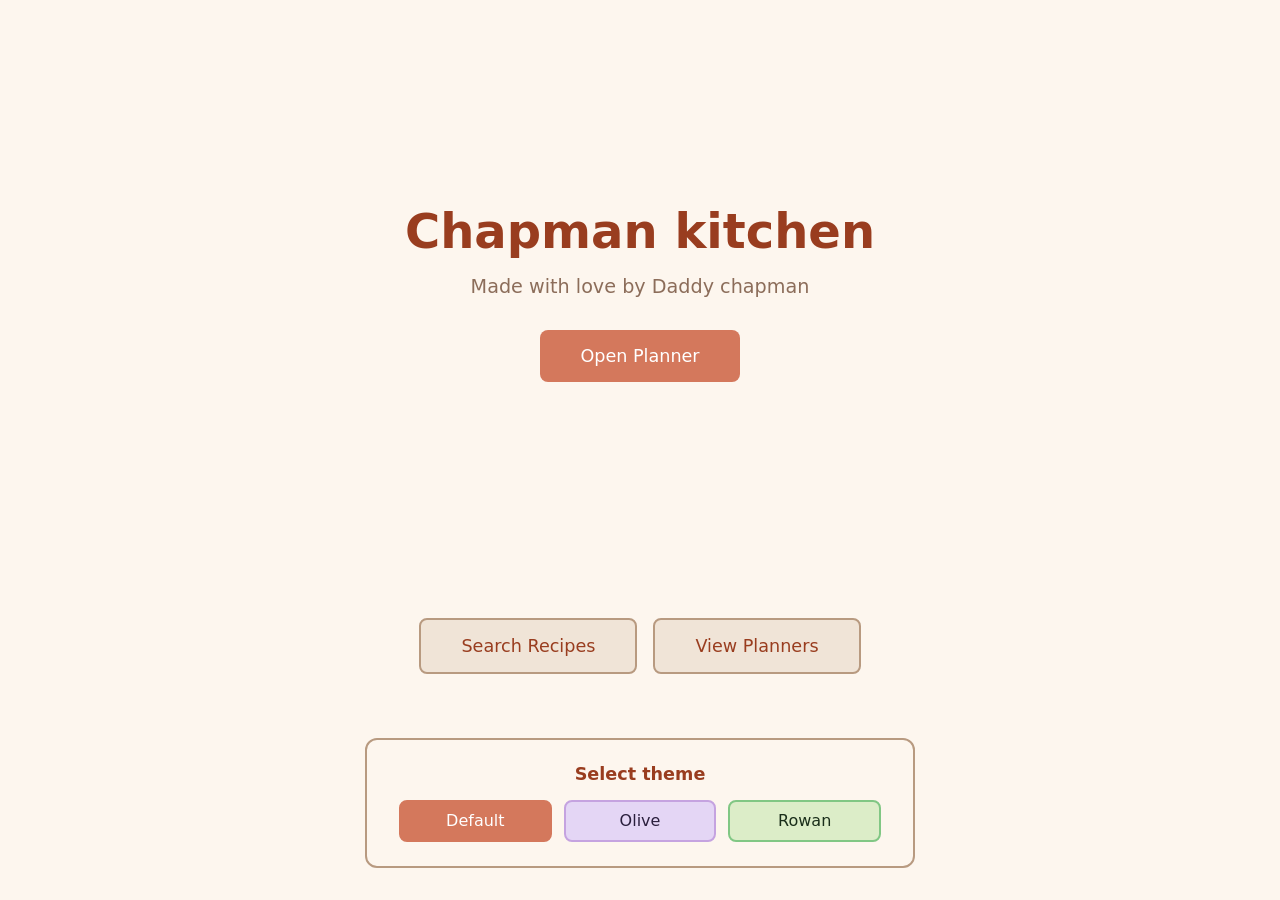
==== index.html @ 3adb3957 "week 1 complete" ====
<!DOCTYPE html>
<html lang="en">
<head>
  <meta charset="UTF-8">
  <meta name="viewport" content="width=device-width, initial-scale=1.0">
  <title>Home</title>
  <meta name="description" content="A family meal planner for always-on displays">
  <meta name="theme-color" content="#d4785c">
  <link rel="icon" href="assets/icons/favicon.svg" type="image/svg+xml">
  <link rel="apple-touch-icon" href="assets/icons/favicon.svg">
  <link rel="manifest" href="manifest.json">
  <link rel="stylesheet" href="assets/css/main.css">
  <script src="assets/js/theme.js"></script>
</head>
<body>
  <div class="page-center">
    <div>
      <h1>Chapman kitchen</h1>
      <p>Made with love by Daddy chapman</p>
      <a class="btn" href="views/planner.html">Open Planner</a>
    </div>
  </div>
  <div class="btn-group">
    <a class="btn btn-secondary" href="views/search.html">Search Recipes</a>
    <a class="btn btn-secondary" href="views/view-planners.html">View Planners</a>
  </div>
  <div class="theme-section">
    <h2>Select theme</h2>
    <div class="theme-selector">
      <button class="theme-btn theme-btn--active" data-theme="default" onclick="setTheme('default')">Default</button>
      <button class="theme-btn" data-theme="olive" onclick="setTheme('olive')">Olive</button>
      <button class="theme-btn" data-theme="rowan" onclick="setTheme('rowan')">Rowan</button>
    </div>
  </div>
</body>
</html>
---- assets/css/main.css ----
/* Variables - Default theme */
:root {
  --text-color: #2e1e14;
  --text-muted: #8c6d5a;
  --accent-color: #993d1f;
  --accent-bold: #d4785c;
  --accent-hover: #b8604a;
  --bg-primary: #fdf6ee;
  --bg-cell: #fff8f2;
  --bg-surface: #f0e4d7;
  --bg-hover: #f5ece3;
  --border-color: #b89a80;
  --card-fact-bg: #e3f2fd;
  --card-fact-border: #2196f3;
  --card-skill-bg: #e8f5e9;
  --card-skill-border: #4caf50;
  --card-tip-bg: #fff3e0;
  --card-tip-border: #ff9800;
  --map-ocean: #b8dff0;
  --map-land: #8bc34a;
  --map-highlight: #e94560;
  --map-highlight-stroke: #c0392b;
  --sayit-bg: #00897b;
  --sayit-hover: #00695c;
}

/* Olive theme - icy blues and purples */
[data-theme="olive"] {
  --text-color: #2a1f3d;
  --text-muted: #6b5b8a;
  --accent-color: #6a3d99;
  --accent-bold: #9b59b6;
  --accent-hover: #7d3c98;
  --bg-primary: #f0e6ff;
  --bg-cell: #f8f2ff;
  --bg-surface: #e4d6f5;
  --bg-hover: #ece0fa;
  --border-color: #c5a3e0;
  --card-fact-bg: #e8f4fd;
  --card-fact-border: #5dade2;
  --card-skill-bg: #f0e6ff;
  --card-skill-border: #9b59b6;
  --card-tip-bg: #fef0f5;
  --card-tip-border: #e091b5;
  --map-ocean: #d6eef8;
  --map-land: #a8d8ea;
  --map-highlight: #9b59b6;
  --map-highlight-stroke: #6a3d99;
  --sayit-bg: #5dade2;
  --sayit-hover: #3498db;
}

/* Rowan theme - earthy greens and browns */
[data-theme="rowan"] {
  --text-color: #1a2e1a;
  --text-muted: #4a6b4a;
  --accent-color: #2e7d32;
  --accent-bold: #43a047;
  --accent-hover: #2e7d32;
  --bg-primary: #f1f8e9;
  --bg-cell: #f9fbe7;
  --bg-surface: #dcedc8;
  --bg-hover: #e8f5e9;
  --border-color: #81c784;
  --card-fact-bg: #e8f5e9;
  --card-fact-border: #388e3c;
  --card-skill-bg: #fff8e1;
  --card-skill-border: #f9a825;
  --card-tip-bg: #efebe9;
  --card-tip-border: #795548;
  --map-ocean: #c8e6c9;
  --map-land: #66bb6a;
  --map-highlight: #ff8f00;
  --map-highlight-stroke: #e65100;
  --sayit-bg: #558b2f;
  --sayit-hover: #33691e;
}

/* Pink theme - soft pinks and warm roses */
[data-theme="pink"] {
  --text-color: #3d1f2e;
  --text-muted: #8a5070;
  --accent-color: #c2185b;
  --accent-bold: #e91e63;
  --accent-hover: #ad1457;
  --bg-primary: #fce4ec;
  --bg-cell: #fff0f3;
  --bg-surface: #f8bbd0;
  --bg-hover: #fce4ec;
  --border-color: #e091b5;
  --card-fact-bg: #fce4ec;
  --card-fact-border: #e91e63;
  --card-skill-bg: #f3e5f5;
  --card-skill-border: #ab47bc;
  --card-tip-bg: #fff3e0;
  --card-tip-border: #ff8a65;
  --map-ocean: #f8d0e0;
  --map-land: #f48fb1;
  --map-highlight: #c2185b;
  --map-highlight-stroke: #880e4f;
  --sayit-bg: #ab47bc;
  --sayit-hover: #8e24aa;
}

/* Dark theme - dark backgrounds with muted accents */
[data-theme="dark"] {
  --text-color: #e0e0e0;
  --text-muted: #9e9e9e;
  --accent-color: #80cbc4;
  --accent-bold: #4db6ac;
  --accent-hover: #26a69a;
  --bg-primary: #1e1e1e;
  --bg-cell: #2a2a2a;
  --bg-surface: #333333;
  --bg-hover: #3a3a3a;
  --border-color: #555555;
  --card-fact-bg: #1a3a4a;
  --card-fact-border: #4fc3f7;
  --card-skill-bg: #1a3a2a;
  --card-skill-border: #66bb6a;
  --card-tip-bg: #3a2a1a;
  --card-tip-border: #ffb74d;
  --map-ocean: #263238;
  --map-land: #4caf50;
  --map-highlight: #ff7043;
  --map-highlight-stroke: #e64a19;
  --sayit-bg: #00897b;
  --sayit-hover: #00695c;
}

/* Reset */
* { margin: 0; padding: 0; box-sizing: border-box; }

body {
  font-family: 'Segoe UI', system-ui, sans-serif;
  background: var(--bg-primary);
  color: var(--text-color);
  min-height: 100vh;
  display: flex;
  flex-direction: column;
}

/* Index page */
.page-center {
  display: flex;
  align-items: center;
  justify-content: center;
  flex: 1;
  text-align: center;
}

.page-center h1 {
  font-size: 3rem;
  color: var(--accent-color);
  margin-bottom: 1rem;
}

.page-center p {
  font-size: 1.2rem;
  color: var(--text-muted);
  margin-bottom: 2rem;
}

a.btn {
  display: inline-block;
  padding: 1rem 2.5rem;
  background: var(--accent-bold);
  color: #fff;
  text-decoration: none;
  border-radius: 8px;
  font-size: 1.1rem;
  transition: background 0.2s;
}

a.btn:hover {
  background: var(--accent-hover);
}

/* Header & Footer */
header {
  background: var(--bg-surface);
  padding: 1rem 2rem;
  border-bottom: 2px solid var(--accent-bold);
}

header nav a {
  color: var(--accent-color);
  text-decoration: none;
  margin-right: 1.5rem;
  font-size: 1rem;
}

header nav a:hover {
  text-decoration: underline;
}

main {
  flex: 1;
  padding: 2rem;
}

footer {
  background: var(--bg-surface);
  padding: 1rem 2rem;
  text-align: center;
  color: var(--text-muted);
  font-size: 0.85rem;
  border-top: 2px solid var(--accent-bold);
}

/* 404 page */
.error-page {
  text-align: center;
}

.error-page h1 {
  font-size: 5rem;
  color: var(--accent-bold);
}

.error-page p {
  font-size: 1.3rem;
  color: var(--text-muted);
  margin: 1rem 0 2rem;
}

.error-page a {
  color: var(--accent-color);
  text-decoration: none;
  font-size: 1.1rem;
}

.error-page a:hover {
  text-decoration: underline;
}

/* Planner - CSS Grid */
body.planner {
  overflow: hidden;
  background: var(--bg-primary);
}

.planner-grid {
  display: grid;
  grid-template-columns: auto repeat(5, 1fr);
  grid-template-rows: auto repeat(7, 1fr);
  width: 100vw;
  height: 100dvh;
}

.planner-grid .cell {
  border: 2px solid var(--border-color);
  display: flex;
  align-items: center;
  justify-content: center;
  text-align: center;
  overflow: hidden;
  padding: 0.3rem;
}

.planner-grid .header {
  background: var(--bg-surface);
  color: var(--accent-color);
  font-size: clamp(0.6rem, 2vw, 1.4rem);
  font-weight: 600;
}

.planner-grid .home {
  position: relative;
}

.planner-grid .home .home-link {
  position: absolute;
  inset: 0;
  text-decoration: none;
  display: flex;
  align-items: center;
  justify-content: center;
  color: var(--accent-color);
  font-weight: 600;
  font-size: clamp(0.5rem, 1.5vw, 1.2rem);
}

.planner-grid .day-label {
  background: var(--bg-surface);
  color: var(--accent-color);
  font-weight: 600;
  font-size: clamp(0.6rem, 2.2vw, 1.4rem);
  padding: 0.3rem 0.5rem;
}

.planner-grid .meal {
  background: var(--bg-cell);
  color: var(--text-color);
  font-size: clamp(0.7rem, 2vw, 1.6rem);
  font-weight: normal;
  cursor: pointer;
}

.planner-grid .meal:hover {
  background: var(--bg-hover);
}

/* Nursery overlay */
.planner-grid .nursery {
  padding: 0;
  overflow: hidden;
}

.planner-grid .nursery img {
  width: 100%;
  height: 100%;
  object-fit: cover;
}

/* Meal overlay */
.overlay {
  display: none;
  position: fixed;
  inset: 0;
  background: rgba(0, 0, 0, 0.5);
  z-index: 100;
  align-items: center;
  justify-content: center;
}

.overlay.active {
  display: flex;
}

.overlay-content {
  background: var(--bg-primary);
  border: 2px solid var(--border-color);
  border-radius: 12px;
  padding: 3rem;
  max-width: 90vw;
  max-height: 80vh;
  overflow-y: auto;
  min-width: 400px;
}

.overlay-content h2 {
  color: var(--accent-color);
  margin-bottom: 1.5rem;
  font-size: clamp(1.4rem, 4vw, 2.2rem);
}

.overlay-content h3 {
  color: var(--accent-color);
  margin-bottom: 1rem;
  font-size: clamp(0.6rem, 2vw, 1.4rem);
}

.overlay-content ul {
  list-style: none;
  padding: 0;
}

.overlay-content li {
  margin-bottom: 1rem;
}

.overlay-content a {
  color: var(--accent-bold);
  text-decoration: none;
  font-size: clamp(1.1rem, 3vw, 1.8rem);
}

.overlay-content a:hover {
  text-decoration: underline;
}

.overlay-content .no-recipes {
  color: var(--text-muted);
  font-style: italic;
}

.overlay-close {
  display: block;
  margin-top: 1.5rem;
  padding: 0.5rem 1.5rem;
  background: var(--bg-surface);
  border: 1px solid var(--border-color);
  border-radius: 6px;
  color: var(--text-color);
  font-size: 1rem;
  cursor: pointer;
  text-align: center;
}

.overlay-close:hover {
  background: var(--bg-hover);
}

/* Recipe page */
.recipe-page {
  max-width: 1080px;
  width: 100%;
  margin: 0 auto;
  padding: 2rem 3rem;
  flex: 1;
}

.recipe-page h1 {
  color: var(--accent-color);
  font-size: clamp(1.5rem, 4vw, 2.5rem);
}

.recipe-description {
  color: var(--text-muted);
  font-size: clamp(1.1rem, 2.5vw, 1.4rem);
  margin-bottom: 1.5rem;
  line-height: 1.4;
}

.recipe-meta {
  display: flex;
  flex-wrap: wrap;
  gap: 1rem;
  margin-bottom: 2rem;
  font-size: 1.05rem;
  color: var(--text-muted);
}

.recipe-meta span:not(:empty) {
  background: var(--bg-surface);
  padding: 0.3rem 0.8rem;
  border-radius: 4px;
}

.recipe-section {
  margin-bottom: 2rem;
}

.recipe-section h2 {
  color: var(--accent-color);
  font-size: clamp(1.1rem, 3vw, 1.5rem);
  margin-bottom: 0.75rem;
  border-bottom: 1px solid var(--border-color);
  padding-bottom: 0.3rem;
}

.recipe-section ul,
.recipe-section ol {
  padding-left: 1.5rem;
  line-height: 1.5;
  font-size: 1.1rem;
}

.recipe-section li {
  margin-bottom: 0.3rem;
}

#recipe-notes p {
  margin-bottom: 0.75rem;
  line-height: 1.6;
}

#recipe-error {
  text-align: center;
  padding: 3rem;
}

#recipe-error p {
  font-size: 1.3rem;
  color: var(--text-muted);
  margin-bottom: 1rem;
}

#recipe-error a {
  color: var(--accent-bold);
  text-decoration: none;
}

#recipe-error a:hover {
  text-decoration: underline;
}

/* Serving section */
.serving-grid {
  display: grid;
  grid-template-columns: repeat(auto-fit, minmax(200px, 1fr));
  gap: 1.5rem;
}

.serving-item {
  background: var(--bg-surface);
  border-radius: 8px;
  padding: 1rem 1.5rem;
}

.serving-item h3 {
  color: var(--accent-color);
  font-size: 1rem;
  margin-bottom: 0.5rem;
}

.serving-item ul {
  list-style: none;
  padding: 0;
}

.serving-item li {
  padding: 0.3rem 0;
  color: var(--text-color);
}

/* Notes section */
.notes-grid {
  display: flex;
  flex-direction: column;
  gap: 1.5rem;
}

.notes-item {
  background: var(--bg-surface);
  border-radius: 8px;
  padding: 1rem 1.5rem;
}

.notes-item h3 {
  color: var(--accent-color);
  font-size: 1rem;
  margin-bottom: 0.5rem;
}

.notes-item p {
  color: var(--text-color);
  line-height: 1.4;
  font-size: 1.1rem;
}

/* History section */
.recipe-history {
  margin-top: 2rem;
  border-top: 1px solid var(--border-color);
  padding-top: 1rem;
}

.recipe-history summary {
  cursor: pointer;
  color: var(--accent-color);
  font-size: 1.1rem;
  font-weight: 600;
  padding: 0.5rem 0;
}

.recipe-history ul {
  list-style: none;
  padding: 1rem 0 0 0;
}

.recipe-history li {
  padding: 0.4rem 0;
  color: var(--text-color);
  font-size: 1rem;
  border-bottom: 1px solid var(--bg-surface);
}

/* Search page */
.search-page {
  max-width: 900px;
  width: 100%;
  margin: 0 auto;
  padding: 3rem 2rem;
  flex: 1;
}

.search-page h1 {
  color: var(--accent-color);
  font-size: clamp(1.5rem, 4vw, 2.2rem);
  margin-bottom: 2rem;
}

.search-input-wrapper {
  width: 100%;
}

.search-input-wrapper input {
  width: 100%;
  padding: 1.2rem 1.5rem;
  font-size: 1.4rem;
  border: 2px solid var(--border-color);
  border-radius: 8px;
  background: var(--bg-cell);
  color: var(--text-color);
  font-family: inherit;
}

.search-input-wrapper input:focus {
  outline: none;
  border-color: var(--accent-bold);
}

/* Learn button */
.recipe-header-row {
  display: flex;
  align-items: center;
  justify-content: space-between;
  gap: 1rem;
  margin-bottom: 0.5rem;
}

.recipe-header-row h1 {
  color: var(--accent-color);
  font-size: clamp(1.5rem, 4vw, 2.5rem);
}

.learn-button {
  padding: 0.6rem 1.5rem;
  background: var(--accent-bold);
  color: #fff;
  border: none;
  border-radius: 8px;
  font-size: 1rem;
  cursor: pointer;
  font-family: inherit;
  white-space: nowrap;
}

.learn-button:hover {
  background: var(--accent-hover);
}

/* Learn overlay */
.learn-content {
  background: var(--bg-primary);
  width: 100%;
  height: 100%;
  overflow-y: auto;
  padding: 2rem;
  position: relative;
}

.learn-close {
  position: fixed;
  top: 1rem;
  right: 1.5rem;
  background: var(--bg-surface);
  border: 2px solid var(--border-color);
  border-radius: 50%;
  width: 3rem;
  height: 3rem;
  font-size: 1.5rem;
  cursor: pointer;
  z-index: 110;
  display: flex;
  align-items: center;
  justify-content: center;
}

.learn-close:hover {
  background: var(--bg-hover);
}

.learn-map {
  width: 100%;
  max-width: 700px;
  margin: 0 auto 2rem;
  border-radius: 12px;
  overflow: hidden;
  border: 2px solid var(--border-color);
  background: var(--map-ocean);
}

.learn-map svg {
  width: 100%;
  height: auto;
  display: block;
  fill: var(--map-land);
  stroke: #fff;
  stroke-width: 0.5;
}

.learn-map svg .highlighted {
  fill: var(--map-highlight);
  stroke: var(--map-highlight-stroke);
  stroke-width: 1.5;
}

.learn-cards {
  max-width: 800px;
  margin: 0 auto;
  display: flex;
  flex-direction: column;
  gap: 1.5rem;
}

.learn-card {
  border-radius: 12px;
  padding: 1.5rem 2rem;
  cursor: pointer;
  transition: transform 0.1s;
  border: 2px solid var(--border-color);
}

.learn-card:active {
  transform: scale(0.98);
}

/* Colour-coded cards */
.learn-card--fact {
  background: var(--card-fact-bg);
  border-left: 5px solid var(--card-fact-border);
}

.learn-card--skill {
  background: var(--card-skill-bg);
  border-left: 5px solid var(--card-skill-border);
}

.learn-card--tip {
  background: var(--card-tip-bg);
  border-left: 5px solid var(--card-tip-border);
}

.learn-card h3 {
  color: var(--accent-color);
  font-size: 1.1rem;
  margin-bottom: 0.5rem;
  display: flex;
  align-items: center;
  gap: 0.5rem;
}

.learn-card h3::after {
  content: '🔊';
  font-size: 0.9rem;
}

.learn-card p,
.learn-card li {
  font-size: 1.2rem;
  line-height: 1.5;
  color: var(--text-color);
}

.learn-card ul {
  list-style: none;
  padding: 0;
}

.learn-card li {
  padding: 0.3rem 0;
}

/* Learn overlay title */
.learn-title {
  text-align: center;
  color: var(--accent-color);
  font-size: clamp(1.5rem, 4vw, 2.5rem);
  margin-top: 1rem;
  margin-bottom: 0.3rem;
}

.learn-origin-row {
  display: flex;
  align-items: center;
  justify-content: center;
  gap: 0.8rem;
  margin-bottom: 1rem;
}

.learn-flag {
  font-size: 2.5rem;
  line-height: 1;
}

.learn-origin {
  color: var(--text-muted);
  font-size: clamp(1rem, 2.5vw, 1.3rem);
}

.learn-sayit {
  text-align: center;
  margin-bottom: 1.5rem;
}

.sayit-button {
  padding: 0.7rem 1.8rem;
  background: var(--sayit-bg);
  color: #fff;
  border: none;
  border-radius: 10px;
  font-size: 1.1rem;
  cursor: pointer;
  font-family: inherit;
}

.sayit-button:hover {
  background: var(--sayit-hover);
}

/* Secondary button */
a.btn-secondary {
  background: var(--bg-surface);
  color: var(--accent-color);
  border: 2px solid var(--border-color);
}

a.btn-secondary:hover {
  background: var(--bg-hover);
}

.btn-group {
  padding: 2rem;
  margin-bottom: 2rem;
  display: flex;
  gap: 1rem;
  justify-content: center;
  align-items: flex-end;
  flex-wrap: wrap;
}

/* Previous planners page */
.previous-page {
  max-width: 900px;
  width: 100%;
  margin: 0 auto;
  padding: 2rem;
  flex: 1;
}

.previous-page h1 {
  color: var(--accent-color);
  font-size: clamp(1.5rem, 4vw, 2.2rem);
  margin-bottom: 2rem;
}

.planner-group {
  margin-bottom: 2rem;
}

.planner-group h2 {
  color: var(--accent-color);
  font-size: 1.3rem;
  margin-bottom: 0.75rem;
  border-bottom: 1px solid var(--border-color);
  padding-bottom: 0.3rem;
}

.planner-group ul {
  list-style: none;
  padding: 0;
}

.planner-group li {
  margin-bottom: 0.5rem;
}

.planner-group a {
  color: var(--accent-bold);
  text-decoration: none;
  font-size: 1.1rem;
}

.planner-group a:hover {
  text-decoration: underline;
}

/* Theme selector */
.theme-section {
  padding: 1.5rem 2rem;
  margin: 0 auto 2rem;
  border: 2px solid var(--border-color);
  border-radius: 12px;
  text-align: center;
  width: 90%;
  max-width: 550px;
}

.theme-section h2 {
  color: var(--accent-color);
  font-size: 1.1rem;
  margin-bottom: 1rem;
}

.theme-selector {
  display: flex;
  gap: 0.75rem;
  justify-content: center;
  flex-wrap: wrap;
}

.theme-btn {
  padding: 0.6rem 2.5rem;
  background: var(--bg-surface);
  color: var(--text-color);
  border: 2px solid var(--border-color);
  border-radius: 8px;
  font-size: 1rem;
  cursor: pointer;
  font-family: inherit;
  flex: 1;
}

.theme-btn:hover {
  background: var(--bg-hover);
}

.theme-btn--active {
  background: var(--accent-bold);
  color: #fff;
  border-color: var(--accent-bold);
}

.theme-btn--active:hover {
  background: var(--accent-hover);
}

/* Nutrition section */
.nutrition-table {
  width: 100%;
  max-width: 350px;
  border-collapse: collapse;
  border: 2px solid var(--border-color);
  font-size: 1rem;
}

.nutrition-table thead th {
  background: var(--bg-surface);
  color: var(--accent-color);
  padding: 0.6rem 0.8rem;
  text-align: left;
  font-size: 0.95rem;
  border-bottom: 2px solid var(--border-color);
}

.nutrition-table td {
  padding: 0.5rem 0.8rem;
  border-bottom: 1px solid var(--border-color);
}

.nutrition-table tr:last-child td {
  border-bottom: none;
}

.nutrition-table td:first-child {
  font-weight: 600;
}

.nutrition-table td:last-child {
  text-align: right;
}
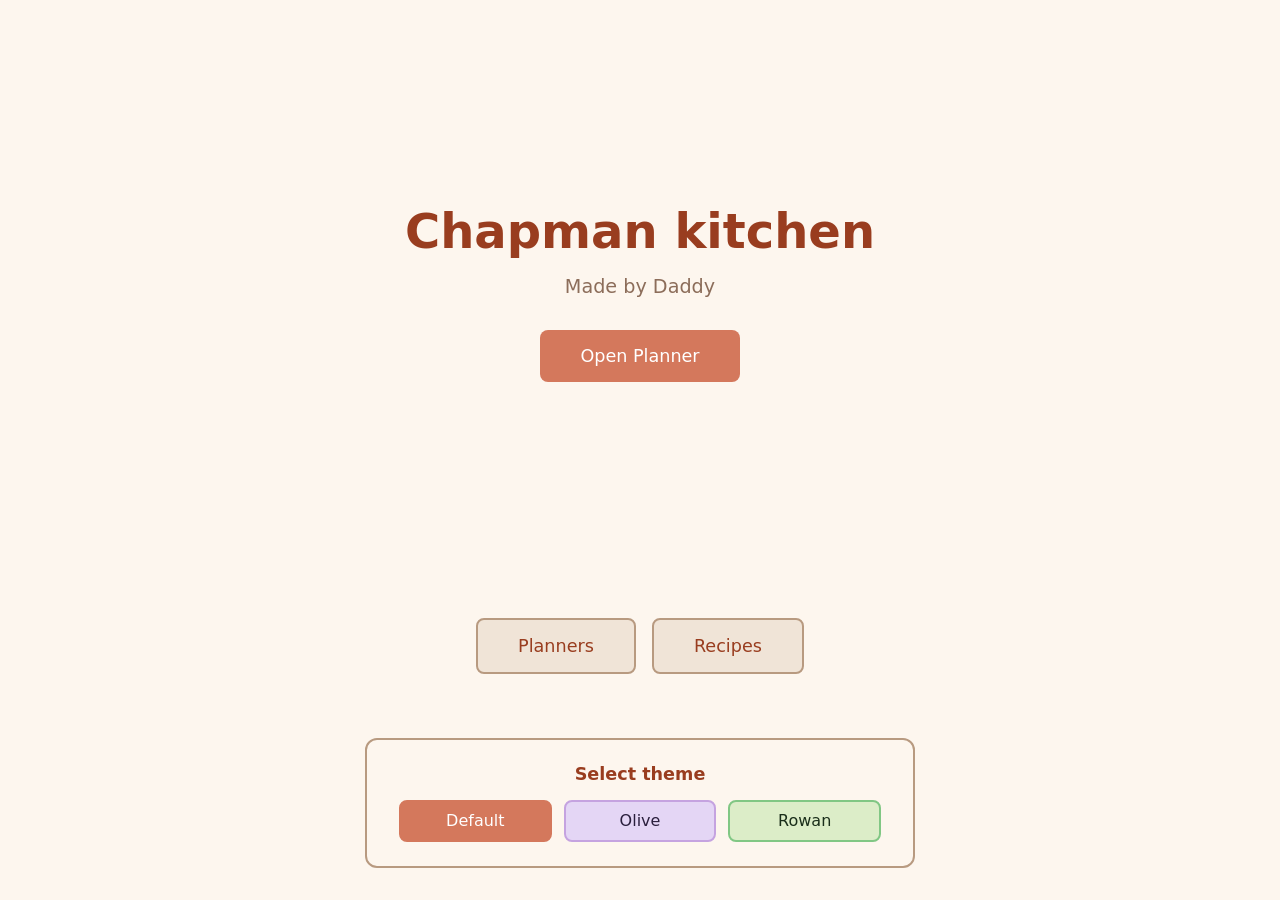
==== commit f5ff262a: "bugfixes and additional recipes" ====
--- a/index.html
+++ b/index.html
@@ -16,13 +16,13 @@
   <div class="page-center">
     <div>
       <h1>Chapman kitchen</h1>
-      <p>Made with love by Daddy chapman</p>
+      <p>Made by Daddy</p>
       <a class="btn" href="views/planner.html">Open Planner</a>
     </div>
   </div>
   <div class="btn-group">
-    <a class="btn btn-secondary" href="views/search.html">Search Recipes</a>
-    <a class="btn btn-secondary" href="views/view-planners.html">View Planners</a>
+    <a class="btn btn-secondary" href="views/view-planners.html">Planners</a>
+    <a class="btn btn-secondary" href="views/view-recipes.html">Recipes</a>
   </div>
   <div class="theme-section">
     <h2>Select theme</h2>
--- a/assets/css/main.css
+++ b/assets/css/main.css
@@ -245,7 +245,10 @@
   grid-template-columns: auto repeat(5, 1fr);
   grid-template-rows: auto repeat(7, 1fr);
   width: 100vw;
+  height: 100vh;
+  height: -webkit-fill-available; 
   height: 100dvh;
+  max-height: 100vh;
 }
 
 .planner-grid .cell {
@@ -292,7 +295,7 @@
 .planner-grid .meal {
   background: var(--bg-cell);
   color: var(--text-color);
-  font-size: clamp(0.7rem, 2vw, 1.6rem);
+  font-size: clamp(0.4rem, 1.5vw, 1.6rem);
   font-weight: normal;
   cursor: pointer;
 }
@@ -557,8 +560,8 @@
   border-bottom: 1px solid var(--bg-surface);
 }
 
-/* Search page */
-.search-page {
+/* View recipes page */
+.view-recipes-page {
   max-width: 900px;
   width: 100%;
   margin: 0 auto;
@@ -566,7 +569,7 @@
   flex: 1;
 }
 
-.search-page h1 {
+.view-recipes-page h1 {
   color: var(--accent-color);
   font-size: clamp(1.5rem, 4vw, 2.2rem);
   margin-bottom: 2rem;
@@ -590,6 +593,40 @@
 .search-input-wrapper input:focus {
   outline: none;
   border-color: var(--accent-bold);
+}
+
+/* recipe tree */
+.recipe-tree {
+  margin-top: .5rem;
+  padding-top: .5rem;
+}
+
+.recipe-tree summary {
+  cursor: pointer;
+  color: var(--accent-color);
+  font-size: clamp(1rem, 2vw, 1.4rem);
+  font-weight: 600;
+  padding: 0.5rem 0;
+}
+
+.recipe-tree ul {
+  list-style: none;
+  padding: 1rem 0 0 0;
+}
+
+.recipe-tree li {
+  padding: 0.4rem 0;
+  color: var(--text-color);
+  font-size: 1rem;
+}
+
+.recipe-tree-link {
+  display: block;
+  margin-left: 1rem;
+  padding: .25rem;
+  color: var(--accent-bold);
+  text-decoration: none;
+  font-size: clamp(1rem, 2vw, 1.4rem);
 }
 
 /* Learn button */
